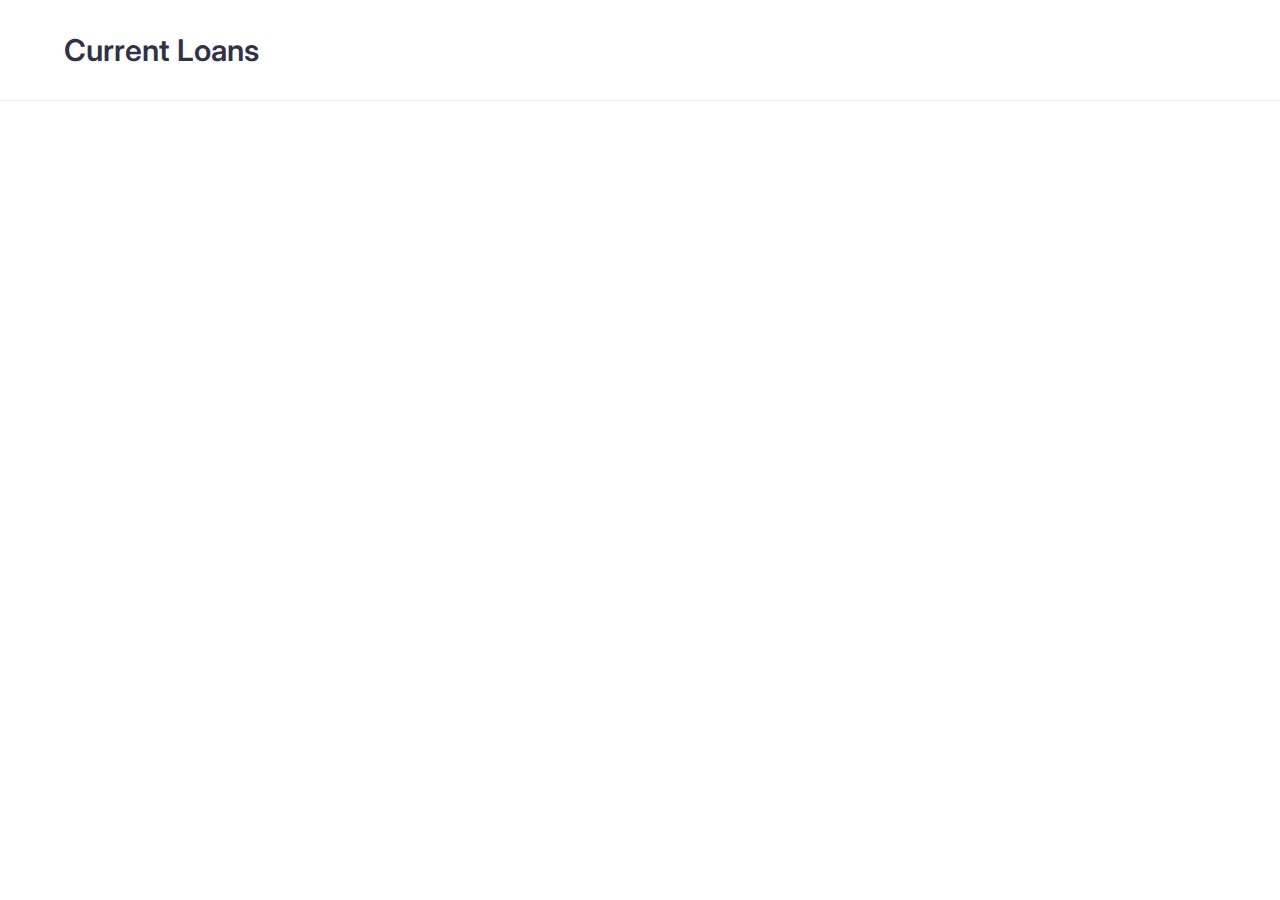
==== src/index.html @ b46f7ac5 "section_title" ====
<!DOCTYPE html>
<html lang="en">
<head>
    <meta charset="UTF-8">
    <meta http-equiv="X-UA-Compatible" content="IE=edge">
    <meta name="viewport" content="width=device-width, initial-scale=1.0">
    <link rel="stylesheet" href="css/style.min.css">
    <title>Loan Calculator</title>
</head>
<body>

        <section class="title">
            <h1>Current Loans</h1>
        </section>

        
    <script src="js/script.js"></script>
</body>
</html>
---- src/css/style.min.css ----
@import url("https://fonts.googleapis.com/css2?family=Inter:wght@400;500;600&display=swap");*{font-family:'Inter', sans-serif;margin:0;padding:0}.title{padding:32px 0 32px 64px;border-bottom:1px solid rgba(48,50,71,0.1)}.title h1{font-weight:600;font-size:30px;line-height:36px;color:#303247}
/*# sourceMappingURL=style.min.css.map */
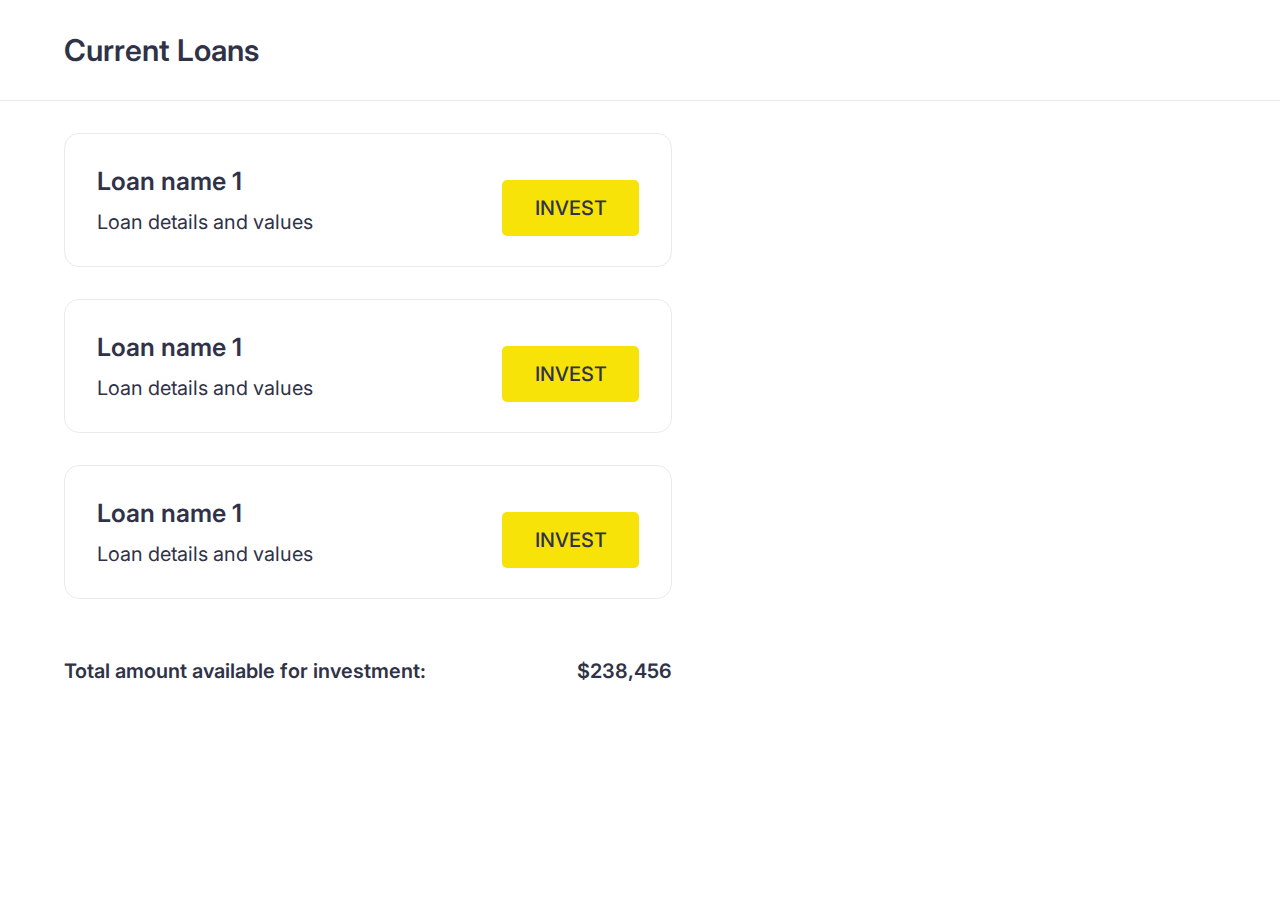
==== commit 77066d4b: "investment" ====
--- a/src/index.html
+++ b/src/index.html
@@ -13,7 +13,40 @@
             <h1>Current Loans</h1>
         </section>
 
+        <section class="loans">
+            <div class="loans__wrapper">
+                <div class="loans__item">
+                    <div class="item__content">
+                        <div class="item-name">Loan name 1</div>
+                        <div class="item-descr">Loan details and values</div>
+                    </div>
+                        <button class="btn_invest">invest</button>
+                </div>
+                <div class="loans__item">
+                    <div class="item__content">
+                        <div class="item-name">Loan name 1</div>
+                        <div class="item-descr">Loan details and values</div>
+                    </div>
+                        <button class="btn_invest">invest</button>
+                </div>
+                <div class="loans__item">
+                    <div class="item__content">
+                        <div class="item-name">Loan name 1</div>
+                        <div class="item-descr">Loan details and values</div>
+                    </div>
+                        <button class="btn_invest">invest</button>
+                </div>
+                <div class="investment">
+                    <div class="investment__wrapper">
+                        <div class="investment-text">Total amount available for investment:</div>
+                        <div class="investment-amount">$238,456</div>
+                    </div>
+                </div>
+            </div>
+        </section>
+
         
+
     <script src="js/script.js"></script>
 </body>
 </html>--- a/src/css/style.min.css
+++ b/src/css/style.min.css
@@ -1,2 +1,2 @@
-@import url("https://fonts.googleapis.com/css2?family=Inter:wght@400;500;600&display=swap");*{font-family:'Inter', sans-serif;margin:0;padding:0}.title{padding:32px 0 32px 64px;border-bottom:1px solid rgba(48,50,71,0.1)}.title h1{font-weight:600;font-size:30px;line-height:36px;color:#303247}
+@import url("https://fonts.googleapis.com/css2?family=Inter:wght@400;500;600&display=swap");*{font-family:'Inter', sans-serif;-webkit-box-sizing:border-box;box-sizing:border-box;margin:0;padding:0}.title{padding:32px 0 32px 64px;border-bottom:1px solid rgba(48,50,71,0.1)}.title h1{font-weight:600;font-size:30px;line-height:36px;color:#303247}.loans{padding:32px 0 32px 64px}.loans__wrapper{display:-ms-grid;display:grid;-ms-grid-rows:(134px)[3];-ms-grid-columns:0.5fr;grid-template:repeat(3, 134px)/0.5fr;row-gap:32px}.loans__item{border:1px solid rgba(48,50,71,0.1);border-radius:15px;display:-webkit-box;display:-ms-flexbox;display:flex;-webkit-box-pack:justify;-ms-flex-pack:justify;justify-content:space-between;padding:32px}.loans .item-name{font-weight:600;font-size:25px;line-height:30px;color:#303247}.loans .item-descr{margin-top:14px;font-weight:400;font-size:20px;line-height:24px;color:#303247}.btn_invest{margin-top:14px;padding:16px 32px;width:137px;height:56px;left:507px;top:46px;background:#F7E308;border-radius:5px;font-weight:500;font-size:20px;line-height:24px;text-transform:uppercase;color:#303247;border:none}.investment{padding-top:28px}.investment__wrapper{display:-webkit-box;display:-ms-flexbox;display:flex;-webkit-box-pack:justify;-ms-flex-pack:justify;justify-content:space-between}.investment-text,.investment-amount{font-weight:600;font-size:20px;line-height:24px;color:#303247}
 /*# sourceMappingURL=style.min.css.map */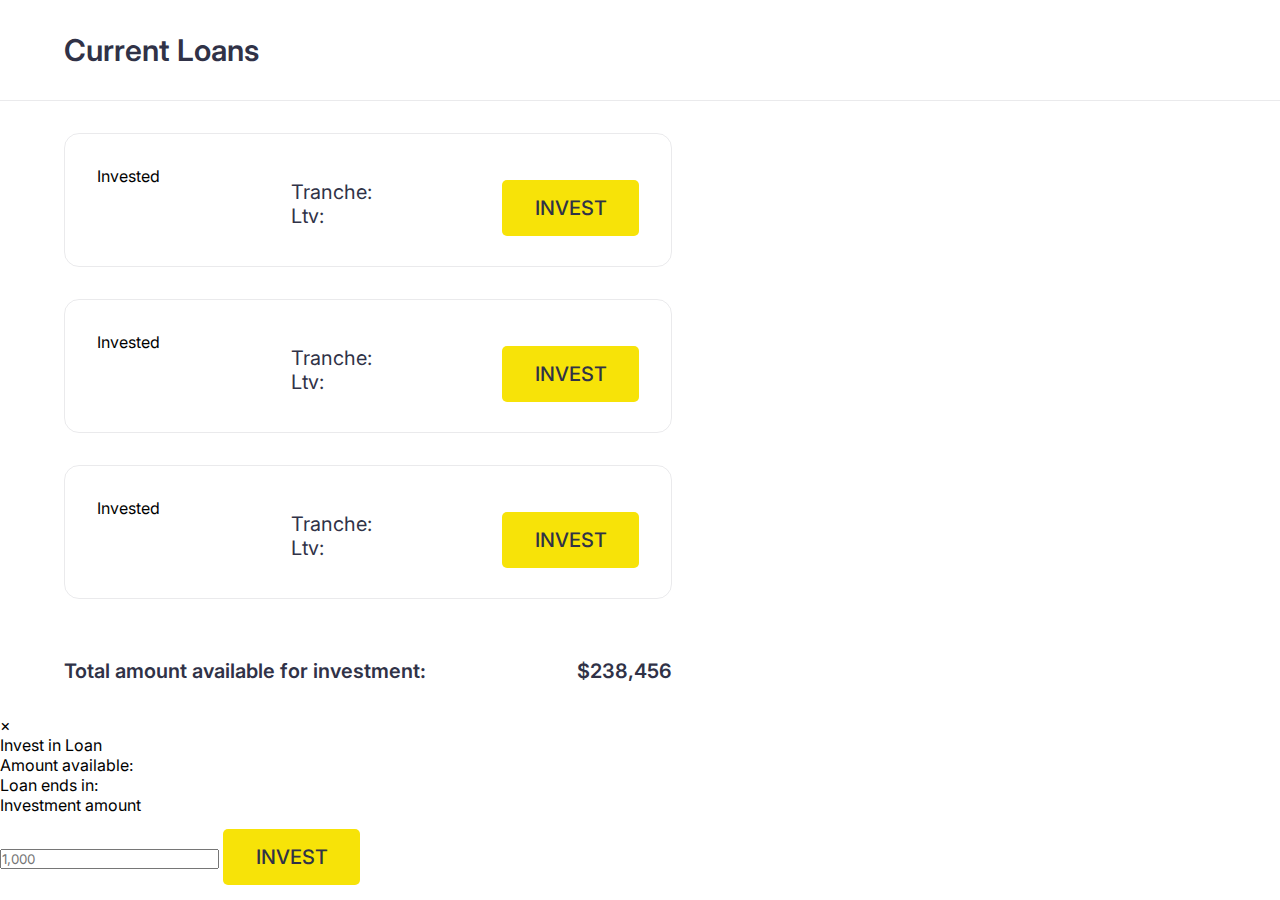
==== commit 0325b22d: "investigation" ====
--- a/src/index.html
+++ b/src/index.html
@@ -16,25 +16,28 @@
         <section class="loans">
             <div class="loans__wrapper">
                 <div class="loans__item">
+                    <div data-invested-1 class="invested hide">Invested</div>
                     <div class="item__content">
-                        <div class="item-name">Loan name 1</div>
-                        <div class="item-descr">Loan details and values</div>
+                        <div id="1" class="item-name first"></div>
+                        <div class="item-descr first">Tranche: <span></span> <br> Ltv: <span1></span1> </div>
                     </div>
-                        <button class="btn_invest">invest</button>
+                        <button data-modal-1 class="btn_invest">invest</button>
                 </div>
-                <div class="loans__item">
+                <div  class="loans__item">
+                    <div data-invested-2 class="invested hide">Invested</div>
                     <div class="item__content">
-                        <div class="item-name">Loan name 1</div>
-                        <div class="item-descr">Loan details and values</div>
+                        <div id="5" class="item-name second"></div>
+                        <div class="item-descr second">Tranche: <span></span> <br> Ltv: <span1></span1> </div>
                     </div>
-                        <button class="btn_invest">invest</button>
+                        <button data-modal-2 class="btn_invest">invest</button>
                 </div>
-                <div class="loans__item">
+                <div  class="loans__item">
+                    <div data-invested-3 class="invested hide">Invested</div>
                     <div class="item__content">
-                        <div class="item-name">Loan name 1</div>
-                        <div class="item-descr">Loan details and values</div>
+                        <div id="12" class="item-name third"></div>
+                        <div class="item-descr third">Tranche: <span></span> <br> Ltv: <span1></span1> </div>
                     </div>
-                        <button class="btn_invest">invest</button>
+                        <button data-modal-3 class="btn_invest">invest</button>
                 </div>
                 <div class="investment">
                     <div class="investment__wrapper">
@@ -45,8 +48,22 @@
             </div>
         </section>
 
-        
+        <div class="modal">
+            <div class="modal__dialog">
+                <div data-close class="modal__close">&times;</div>
+                <div class="modal__subtitle">Invest in Loan</div>
+                    <div class="modal__loan-title"></div>
+                    <div class="modal__available">Amount available: <span></span></div>
+                    <div class="modal__timer">Loan ends in: <span></span></div>
+                    <form class="feed-form" action="#">
+                        <div class="modal__invest-amount">Investment amount</div>
+                        <input class="modal__input" name="amount" placeholder="1,000" type="number">
+                        <button data-invested class="btn_invest">invest</button>
+                    </form>
+                </div>
+                </div>
 
+    <script src = "https://ajax.googleapis.com/ajax/libs/jquery/3.6.0/jquery.min.js"></script>
     <script src="js/script.js"></script>
 </body>
 </html>